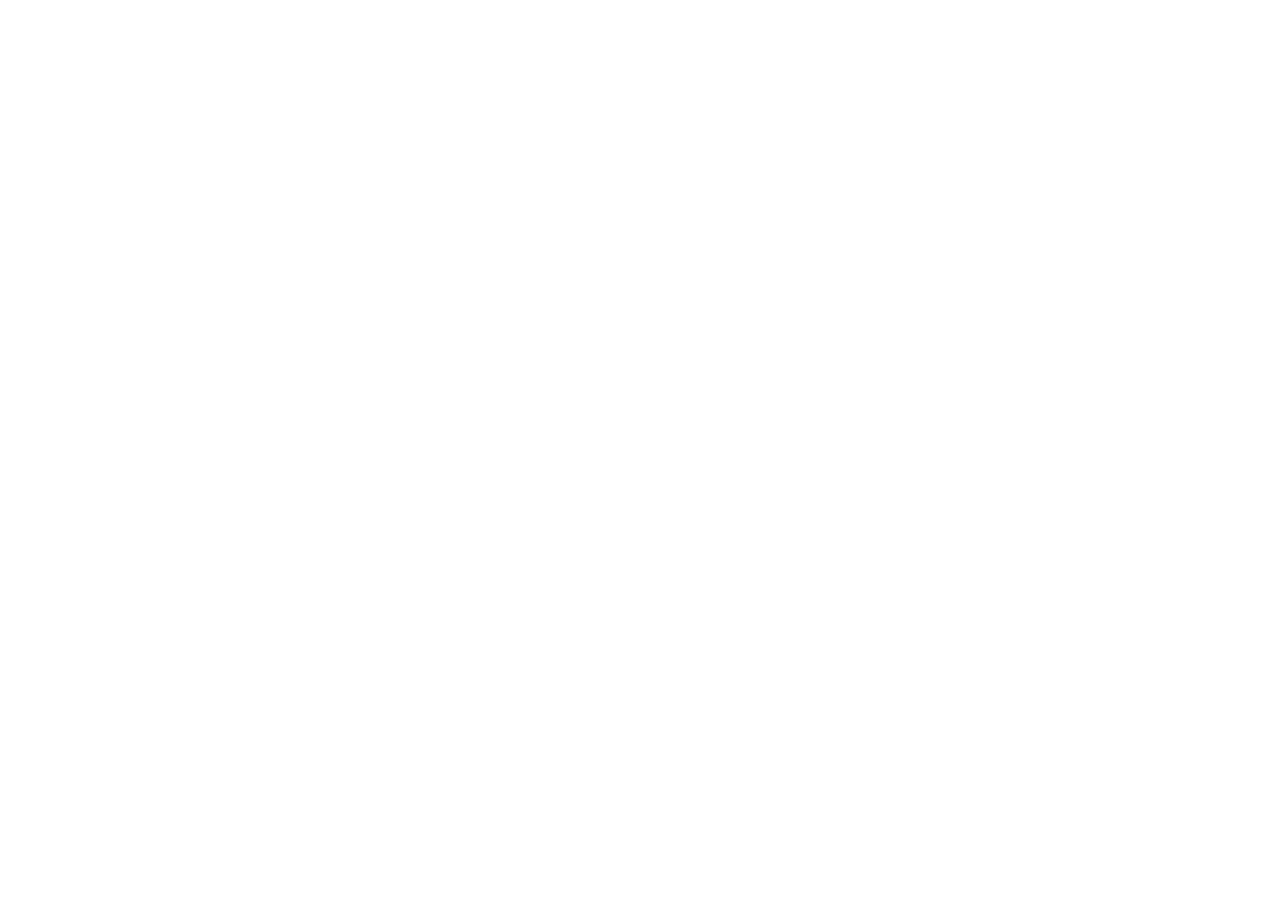
==== contactUs.html @ 53b75e2d "add new pages" ====
<!DOCTYPE html>
<html lang="en">
<head>
    <meta charset="UTF-8">
    <meta name="viewport" content="width=device-width, initial-scale=1.0">
    <title>Document</title>
</head>
<body>
    
</body>
</html>
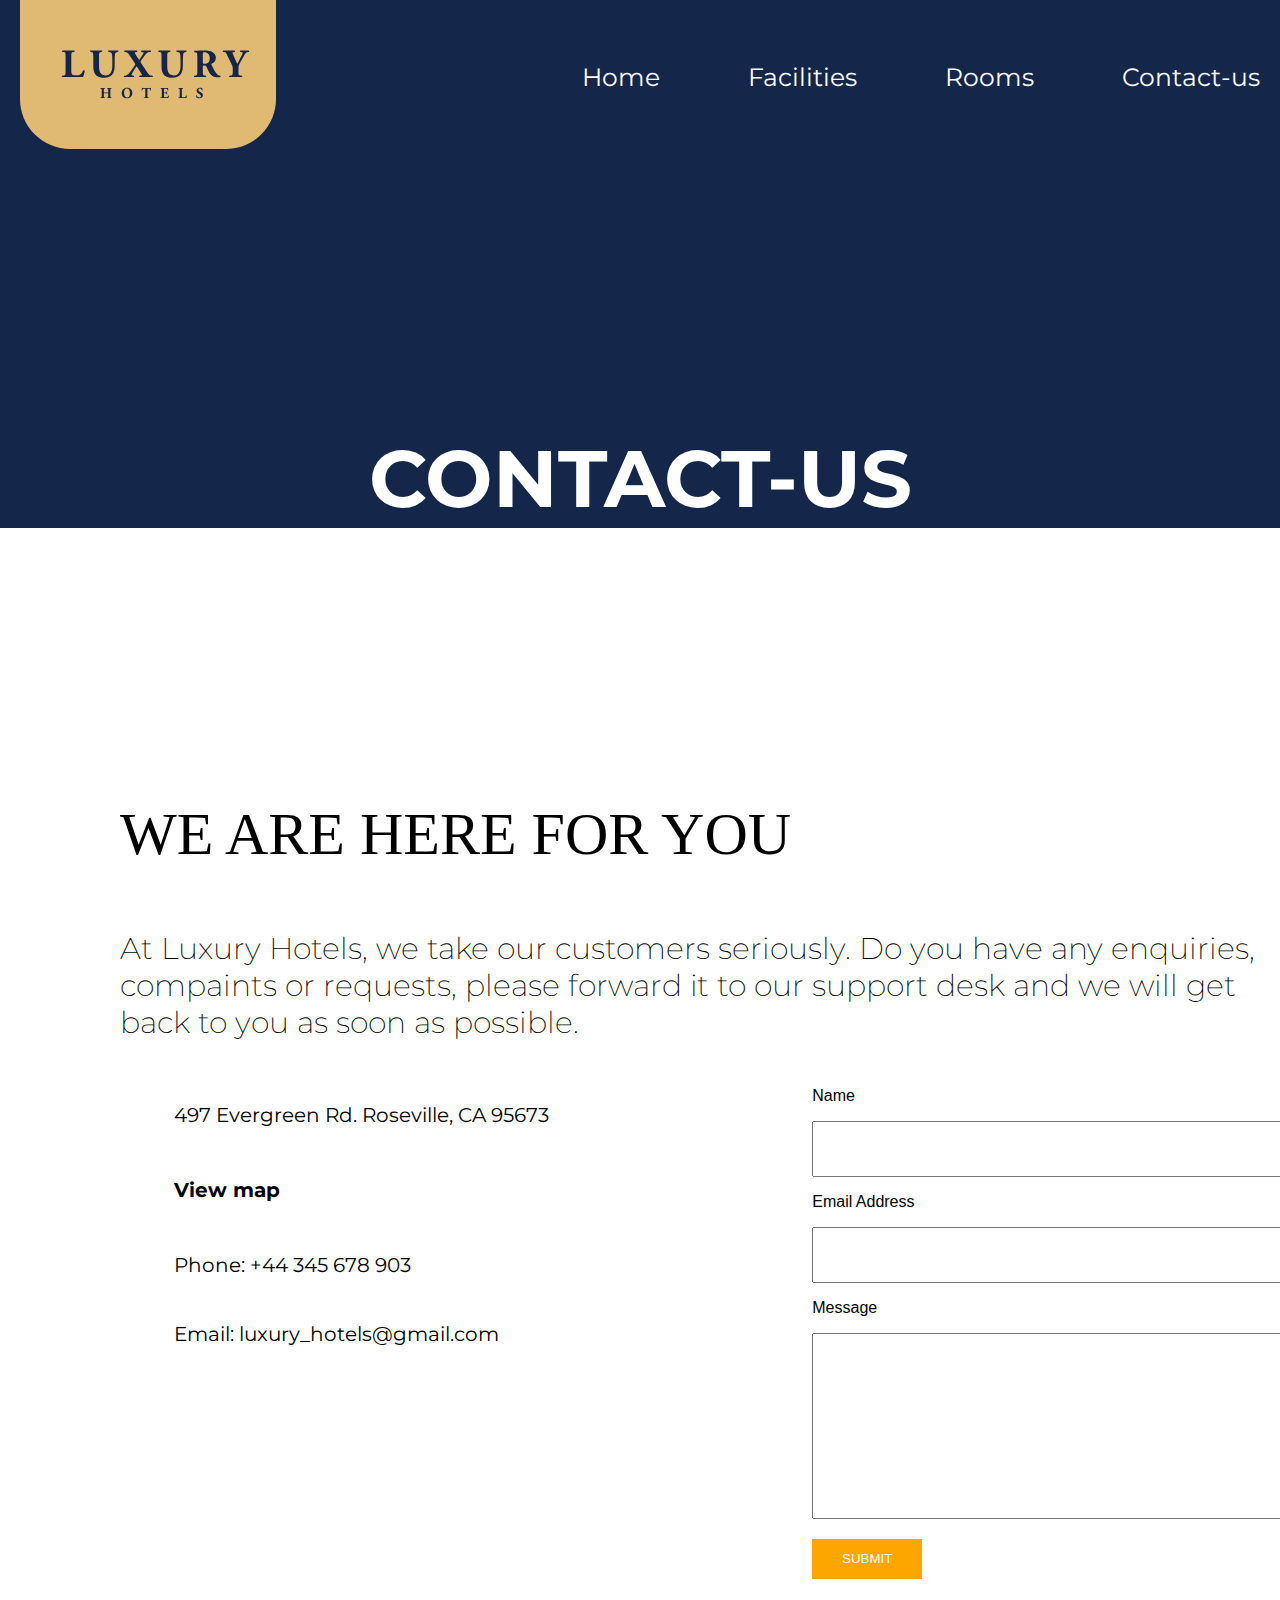
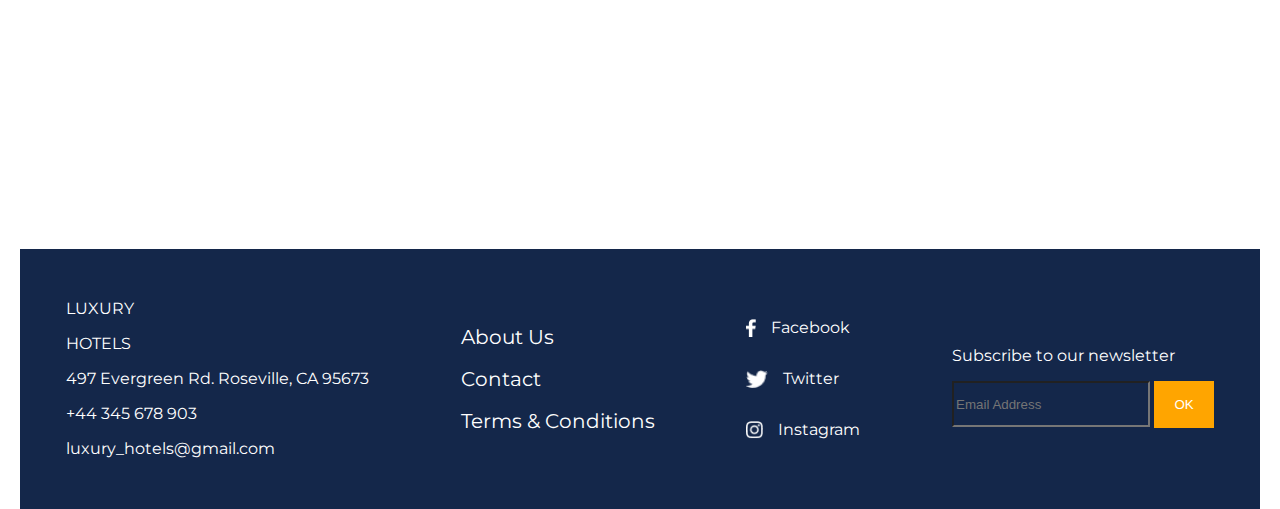
==== commit 5b2d1ceb: "contactUs" ====
--- a/contactUs.html
+++ b/contactUs.html
@@ -3,9 +3,170 @@
 <head>
     <meta charset="UTF-8">
     <meta name="viewport" content="width=device-width, initial-scale=1.0">
+    <link rel="stylesheet" href="./css/index.css">
     <title>Document</title>
 </head>
 <body>
+    <header class="header">
+        <div class="container">
+            <div class="header__content">
+                <a class="header__logo" href="#">
+                    <img src="./assets/icons/header-logo.svg" alt="">
+                </a>
+                <nav>
+                    <a href="#">Home</a>
+                    <a href="#">Facilities</a>
+                    <a href="#">Rooms</a>
+                    <a href="#">Contact-us</a>
+                </nav>
+                <img class="header__menu" src="./assets/icons/header-menu.svg" alt="">
+            </div>
+        </div>
+    </header>
+
+    <section class="banner">
+        <div class="us">
+            <p>CONTACT-US   </p>
+        </div>
+    </section>
+
+    <section class="you">
+        <div class="container">
+
+            <div class="we">
+
+                <div class="about">
+                    <h3>WE ARE HERE FOR YOU</h3>
+                    <p>At Luxury Hotels, we take our customers seriously. Do you have any enquiries, compaints or requests, 
+                        please forward it to our support desk and we will get back to you as soon as possible.</p>
+                </div>
+
+            </div>
+            
+
+            <div class="local">
+                <div class="adress">
+
+                    <p>497 Evergreen Rd. Roseville, 
+                        CA 95673</p>
+
+                    <h4>View map </h4>
+
+                    <p>Phone: +44 345 678 903</p>
+                    <p>Email: luxury_hotels@gmail.com</p>
+
+                </div>
+
+                <div class="info">
+
+                    <p>Name</p>
+                    <input type="text">
+
+                    <p>Email Address</p>
+                    <input type="text">
+
+                     <div class="mess">
+                        <p>Message</p>
+                        <input type="text">
+                     </div>
+                    
+
+                    <button>SUBMIT</button>
+
+                </div>
+
+                <!-- <button>SUBMIT</button> -->
+
+
+
+            </div>
+
+            
+
+        </div>
+        
+    </section>
+
+    <section class="contact-footer">
+        <div class="container">
+
+
+            <div class="footerSection">
+
+                <div class="nav">
+                    <div class="gen">
     
+                        <div class="hotels">
+    
+                            <p>LUXURY</p>
+                            <span>HOTELS</span>
+    
+                        </div>
+                        
+                          <div class="address">
+    
+                            <p> 497 Evergreen Rd. Roseville, CA 95673 </p> 
+                            <p> +44 345 678 903 </p>
+                            <p> luxury_hotels@gmail.com </p>
+    
+                          </div>
+                       
+    
+    
+                    </div>
+                    <div class="history">
+                        <div class="block">
+
+                        <a href="#">About Us</a>
+                        <a href="#">Contact</a>
+                        <a href="#">Terms & Conditions</a>
+
+
+                        </div>
+                        
+                    </div>
+                    <div class="social">
+
+                        <div class="pages">
+                            <a href="#"><img src="./assets/images/Path 38.png" alt=""><p>Facebook</p></a>
+                            
+                        </div>
+                       
+                        <div class="pages">
+                            <a href=""><img src="./assets/images/Path 39.png" alt="">
+                            <p>Twitter</p></a>
+                            
+                        </div>
+                        
+
+                        <div class="pages">
+                            <a href=""><img src="./assets/images/Path 40.png" alt="">
+                            <p>Instagram</p></a>
+                            
+                        </div>
+    
+                        
+    
+                    </div>
+                    <div class="email">
+                        <p>Subscribe to our newsletter</p>
+                        <input type="text" name="Email Address" placeholder="Email Address"  id=""> 
+                        
+                        <button>OK</button>
+                    </div>
+                </div>
+
+            </div>
+
+            
+        </div>
+    </section>
+
+
+
+
+    </section>
+
+
 </body>
 </html>--- a/css/index.css
+++ b/css/index.css
@@ -0,0 +1,377 @@
+@import 'https://fonts.googleapis.com/css2?family=Montserrat:ital,wght@0,100..900;1,100..900&display=swap';
+@import url("https://fonts.googleapis.com/css2?family=Montserrat:ital,wght@0,100..900;1,100..900&display=swap");
+body {
+  margin: 0;
+}
+
+a {
+  text-decoration: none;
+}
+
+button {
+  cursor: pointer;
+}
+
+.container {
+  max-width: 1580px;
+  padding: 0 20px;
+  margin: 0 auto;
+  box-sizing: border-box;
+}
+
+.header {
+  position: absolute;
+  width: 100%;
+}
+.header__content {
+  display: flex;
+  justify-content: space-between;
+  align-items: center;
+}
+.header__logo img {
+  max-width: 100%;
+}
+@media screen and (max-width: 768px) {
+  .header__logo {
+    width: 150px;
+  }
+}
+.header nav {
+  display: flex;
+  gap: 88px;
+}
+@media screen and (max-width: 425px) {
+  .header nav {
+    display: none;
+  }
+}
+.header nav a {
+  font-family: "Montserrat";
+  font-size: 25px;
+  font-weight: 400;
+  color: #fff;
+}
+.header nav a:hover {
+  font-weight: 700;
+  text-decoration: underline;
+}
+@media screen and (max-width: 768px) {
+  .header nav a {
+    font-size: 16px;
+  }
+}
+.header__menu {
+  width: 50px;
+  cursor: pointer;
+  display: none;
+}
+@media screen and (max-width: 425px) {
+  .header__menu {
+    display: inline;
+  }
+}
+
+.hero {
+  background: url(../../assets/images/hero-img.png) center;
+  background-size: 100%;
+}
+@media screen and (max-width: 1024px) {
+  .hero {
+    background-size: cover;
+  }
+}
+.hero__content {
+  padding-top: 12%;
+  box-sizing: border-box;
+  height: 100vh;
+  display: flex;
+  flex-direction: column;
+  justify-content: space-between;
+}
+@media screen and (max-width: 1024px) {
+  .hero__content {
+    padding-top: 20%;
+  }
+}
+@media screen and (max-width: 425px) {
+  .hero__content {
+    padding-top: 40%;
+  }
+}
+.hero__titles h3, .hero__titles h1, .hero__titles h2 {
+  margin: 0;
+}
+.hero__titles h3 {
+  font-family: "Montserrat";
+  font-size: 50px;
+  font-weight: 400;
+  color: #fff;
+}
+.hero__titles h1 {
+  font-family: "Times New Roman";
+  font-size: 154px;
+  font-weight: 700;
+  color: #fff;
+  line-height: 70%;
+}
+.hero__titles h2 {
+  font-family: "Times New Roman";
+  font-size: 60px;
+  font-weight: 700;
+  color: #fff;
+  letter-spacing: 15px;
+}
+@media screen and (max-width: 1024px) {
+  .hero__titles h3 {
+    font-size: 40px;
+  }
+  .hero__titles h1 {
+    font-size: 130px;
+  }
+  .hero__titles h2 {
+    font-size: 40px;
+  }
+}
+@media screen and (max-width: 425px) {
+  .hero__titles h3 {
+    font-size: 20px;
+  }
+  .hero__titles h1 {
+    font-size: 80px;
+  }
+  .hero__titles h2 {
+    font-size: 30px;
+  }
+}
+@media screen and (max-width: 320px) {
+  .hero__titles h1 {
+    font-size: 60px;
+  }
+}
+.hero__description {
+  font-family: "Montserrat";
+  font-size: 25px;
+  font-weight: 400;
+  color: #fff;
+}
+@media screen and (max-width: 1024px) {
+  .hero__description {
+    font-size: 16px;
+  }
+}
+@media screen and (max-width: 320px) {
+  .hero__description {
+    font-size: 14px;
+  }
+}
+.hero button {
+  background: #E0B973;
+  padding: 24px 32px;
+  border: none;
+  border-radius: 10px;
+  display: flex;
+  gap: 18px;
+  margin: 0 auto;
+  font-family: "Montserrat";
+  font-size: 25px;
+  font-weight: 700;
+  color: #fff;
+}
+.hero__scroll {
+  display: flex;
+  flex-direction: column;
+  align-items: center;
+  font-family: "Montserrat";
+  font-size: 25px;
+  font-weight: 700;
+  color: #fff;
+}
+.hero__scroll img {
+  max-width: 60px;
+}
+
+.container {
+  margin: 0 auto;
+}
+
+.us p {
+  display: flex;
+  justify-content: center;
+  align-items: center;
+  text-align: center;
+  font-family: "Montserrat";
+  color: white;
+  font-weight: 700;
+  font-size: 80px;
+  line-height: 97.52px;
+}
+
+.banner {
+  padding-top: 350px;
+  background-color: #14274A;
+}
+
+.container {
+  margin: 0 auto;
+}
+
+.about h3 {
+  font-family: "Times New Roman";
+  font-weight: 500;
+  font-size: 60px;
+  line-height: 72px;
+}
+
+.about p {
+  font-family: "Montserrat";
+  font-weight: 200;
+  font-size: 30px;
+  line-height: 37px;
+}
+
+.about {
+  display: inline;
+  justify-content: center;
+  margin-top: 130px;
+  width: 1200px;
+  margin-left: 100px;
+}
+
+.local {
+  margin-left: 112px;
+  display: flex;
+  justify-content: space-around;
+  width: 1200px;
+}
+
+.we {
+  display: flex;
+  justify-content: center;
+}
+
+.adress p {
+  font-family: Montserrat;
+  font-size: 20px;
+  font-weight: 400;
+  line-height: 48.76px;
+  text-align: left;
+}
+
+.adress h4 {
+  font-family: Montserrat;
+  font-size: 20px;
+  font-weight: 700;
+  line-height: 48.76px;
+  text-align: left;
+}
+
+.info input {
+  width: 470px;
+  height: 50px;
+}
+
+.info {
+  margin-left: 180px;
+}
+
+.info p {
+  font-family: "Arial";
+}
+
+.mess p {
+  font-family: "Arial";
+}
+
+.mess input {
+  height: 180px;
+}
+
+.info button {
+  margin-top: 20px;
+  height: 40px;
+  width: 110px;
+  margin-right: 20px;
+  background-color: orange;
+  color: white;
+  border: none;
+  font-family: "Arial";
+}
+
+.container {
+  margin: 0 auto;
+}
+
+.nav {
+  display: flex;
+  justify-content: space-around;
+  align-items: center;
+  margin-top: 270px;
+  height: 100%;
+}
+
+.nav p, span {
+  color: white;
+  font-family: "Montserrat";
+}
+
+.footerSection {
+  background-color: #14274A;
+  height: 260px;
+}
+
+.pages a {
+  display: flex;
+  align-items: center;
+}
+
+a:hover {
+  font-weight: 700;
+  text-decoration: underline;
+}
+
+.pages img {
+  margin-right: 15px;
+  width: 18 px;
+  height: 18px;
+}
+
+.email input {
+  color: orange;
+  background-color: #14274A;
+  height: 40px;
+  width: 190px;
+  color: white;
+}
+
+button {
+  background-color: orange;
+  color: white;
+  height: 47px;
+  width: 60px;
+  border: none;
+}
+
+.block {
+  display: grid;
+  gap: 18px;
+}
+@media screen and (max-width: 425px) {
+  .block {
+    display: none;
+  }
+}
+.block a {
+  font-family: "Montserrat";
+  font-size: 20px;
+  font-weight: 400;
+  color: #fff;
+}
+.block a:hover {
+  font-weight: 700;
+  text-decoration: underline;
+}
+@media screen and (max-width: 768px) {
+  .block a {
+    font-size: 16px;
+  }
+}/*# sourceMappingURL=index.css.map */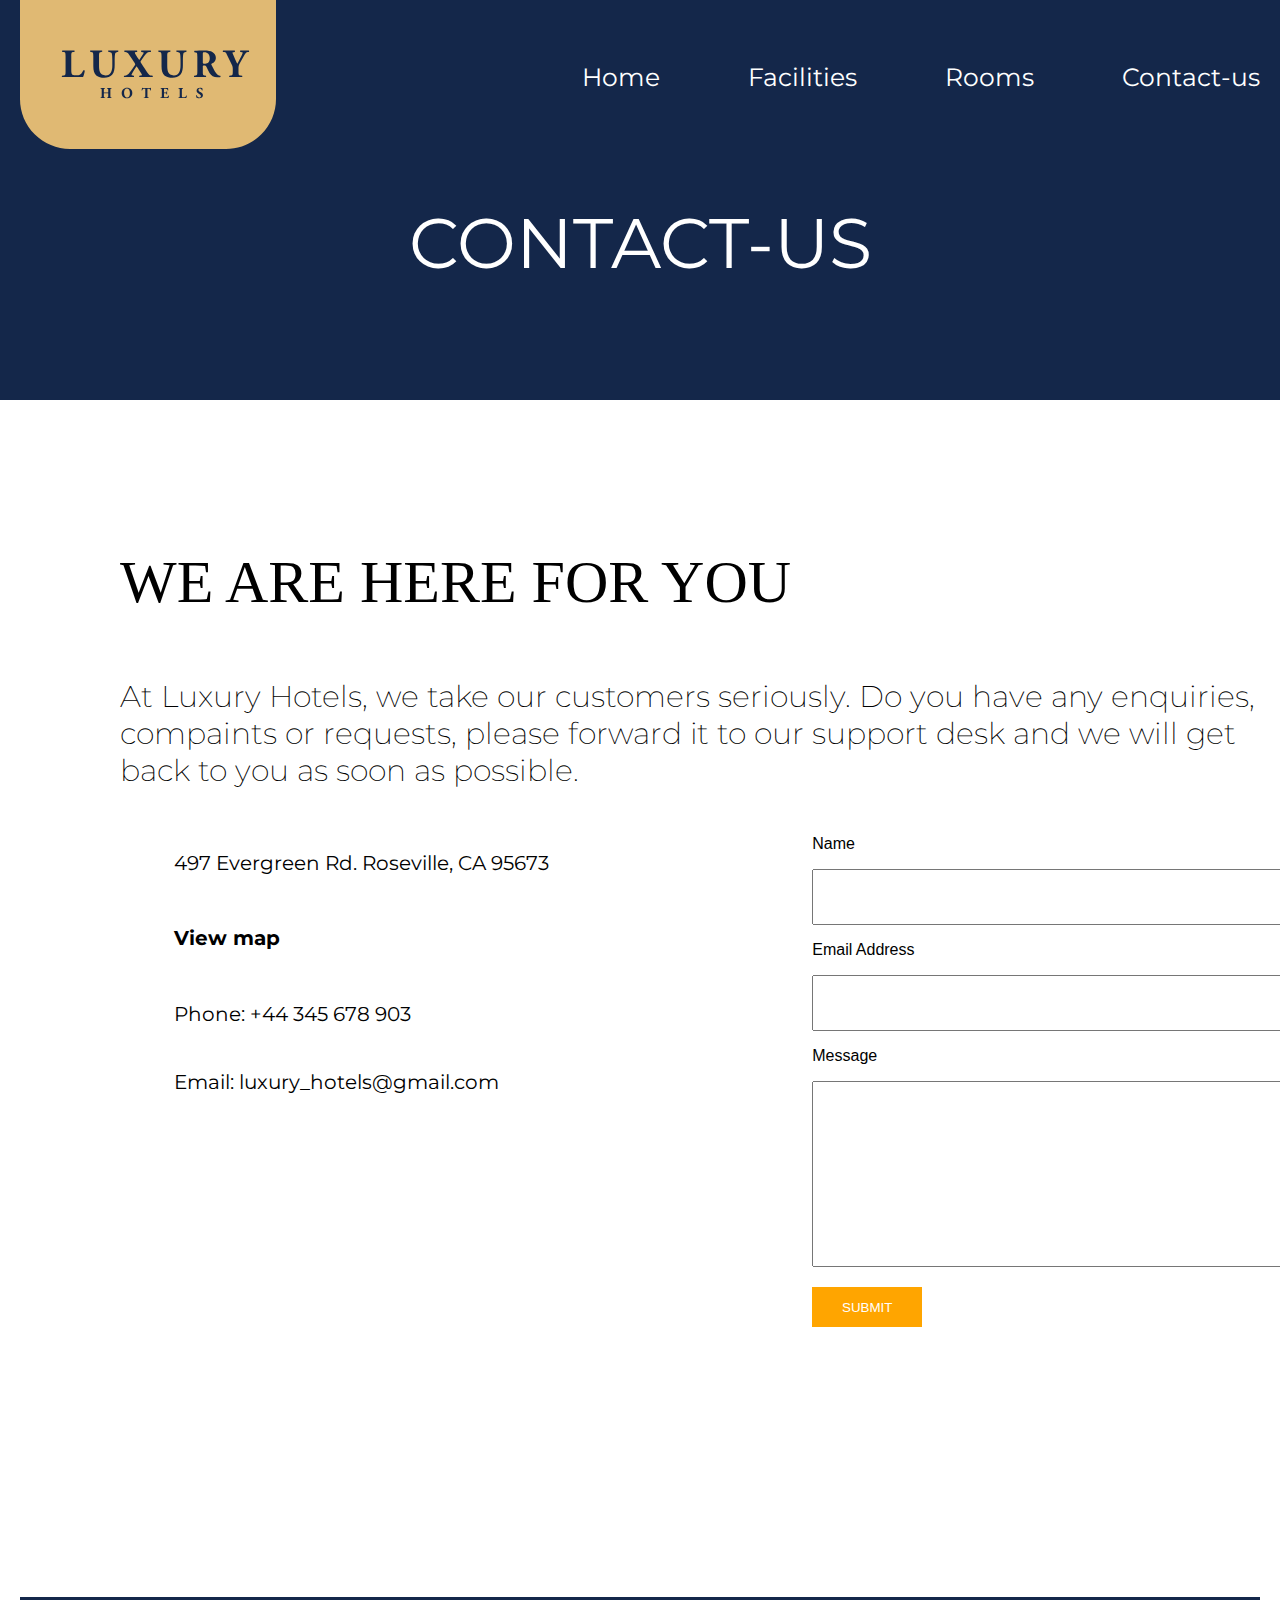
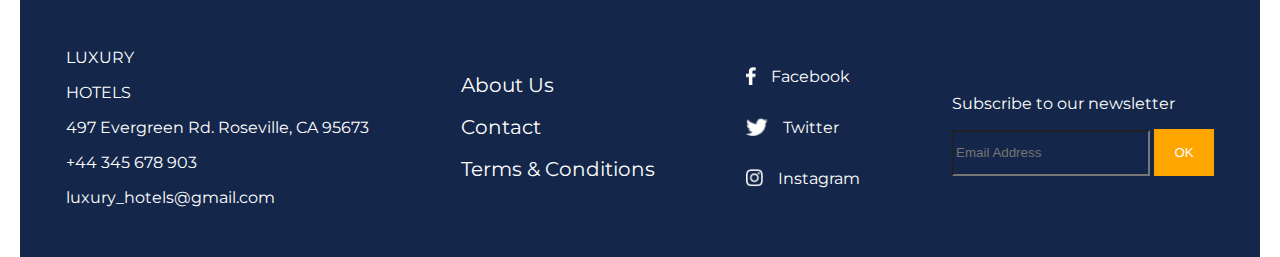
==== commit ea724d9f: "contact us" ====
--- a/contactUs.html
+++ b/contactUs.html
@@ -26,8 +26,16 @@
 
     <section class="banner">
         <div class="us">
+            <!-- <p>CONTACT-US   </p> -->
+        </div>
+    </section>
+
+    <section class="ban">
+
+        <div class="word">
             <p>CONTACT-US   </p>
         </div>
+
     </section>
 
     <section class="you">
--- a/css/index.css
+++ b/css/index.css
@@ -207,7 +207,7 @@
 }
 
 .banner {
-  padding-top: 350px;
+  height: 400px;
   background-color: #14274A;
 }
 
@@ -374,4 +374,13 @@
   .block a {
     font-size: 16px;
   }
+}
+
+.word p {
+  display: flex;
+  justify-content: center;
+  color: white;
+  margin-top: -200px;
+  font-size: 70px;
+  font-family: "Montserrat";
 }/*# sourceMappingURL=index.css.map */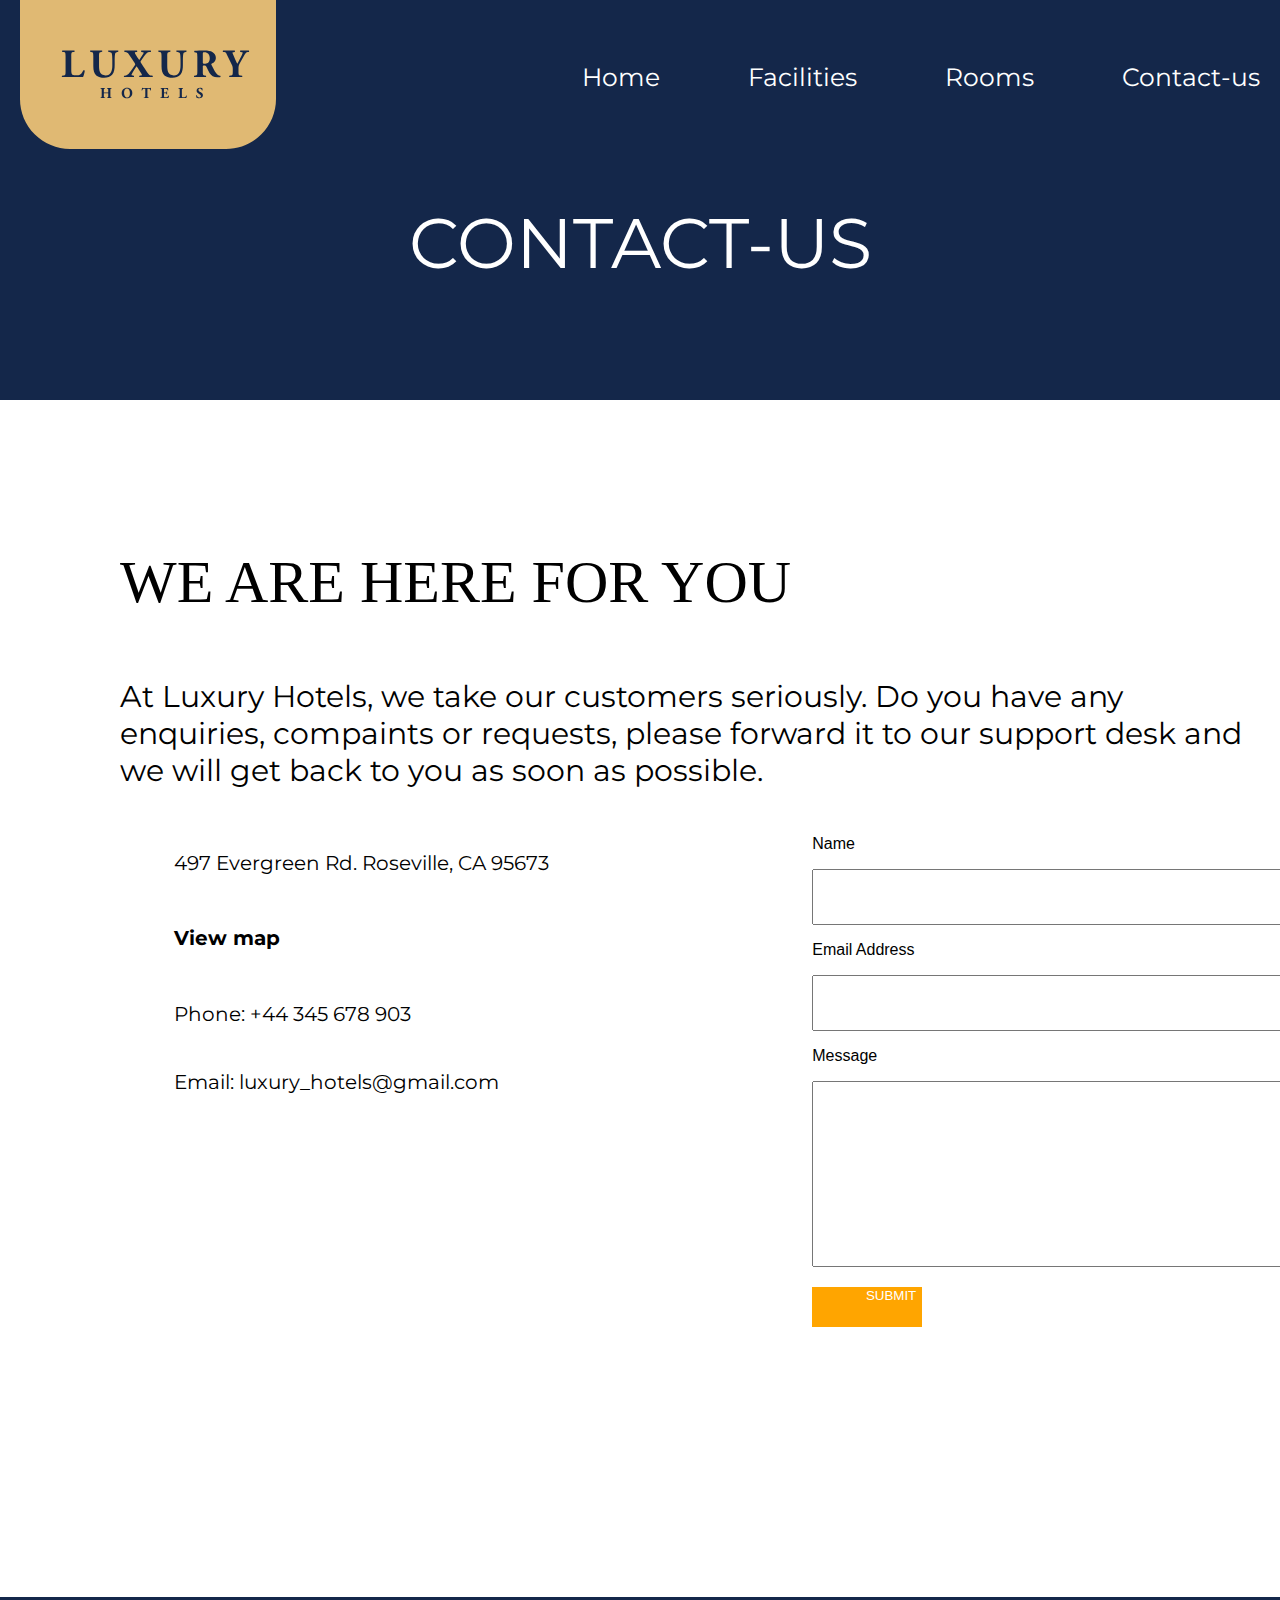
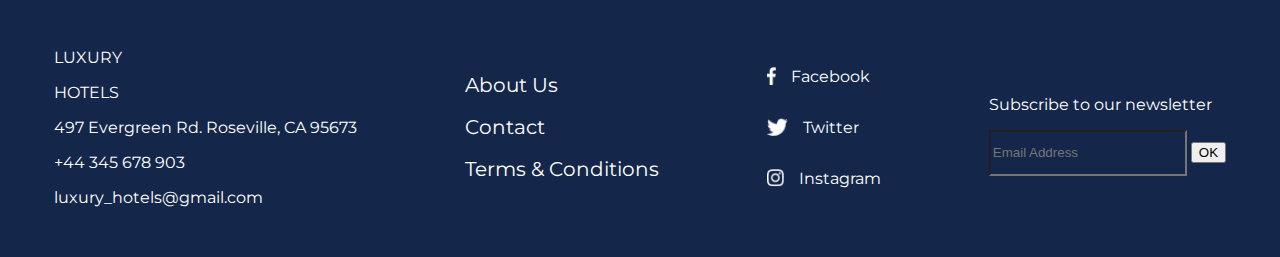
==== commit 82e9bafe: "contact" ====
--- a/contactUs.html
+++ b/contactUs.html
@@ -79,7 +79,9 @@
                      </div>
                     
 
-                    <button>SUBMIT</button>
+                    <div>
+                        <button>SUBMIT</button>
+                    </div>
 
                 </div>
 
@@ -96,7 +98,7 @@
     </section>
 
     <section class="contact-footer">
-        <div class="container">
+        
 
 
             <div class="footerSection">
@@ -167,7 +169,7 @@
             </div>
 
             
-        </div>
+      
     </section>
 
 
--- a/css/index.css
+++ b/css/index.css
@@ -224,7 +224,7 @@
 
 .about p {
   font-family: "Montserrat";
-  font-weight: 200;
+  font-weight: 400;
   font-size: 30px;
   line-height: 37px;
 }
@@ -276,6 +276,9 @@
 
 .info p {
   font-family: "Arial";
+  display: flex;
+  flex-direction: column;
+  align-items: flex-start;
 }
 
 .mess p {
@@ -287,6 +290,9 @@
 }
 
 .info button {
+  display: flex;
+  flex-direction: column;
+  align-items: flex-end;
   margin-top: 20px;
   height: 40px;
   width: 110px;
@@ -343,14 +349,6 @@
   color: white;
 }
 
-button {
-  background-color: orange;
-  color: white;
-  height: 47px;
-  width: 60px;
-  border: none;
-}
-
 .block {
   display: grid;
   gap: 18px;
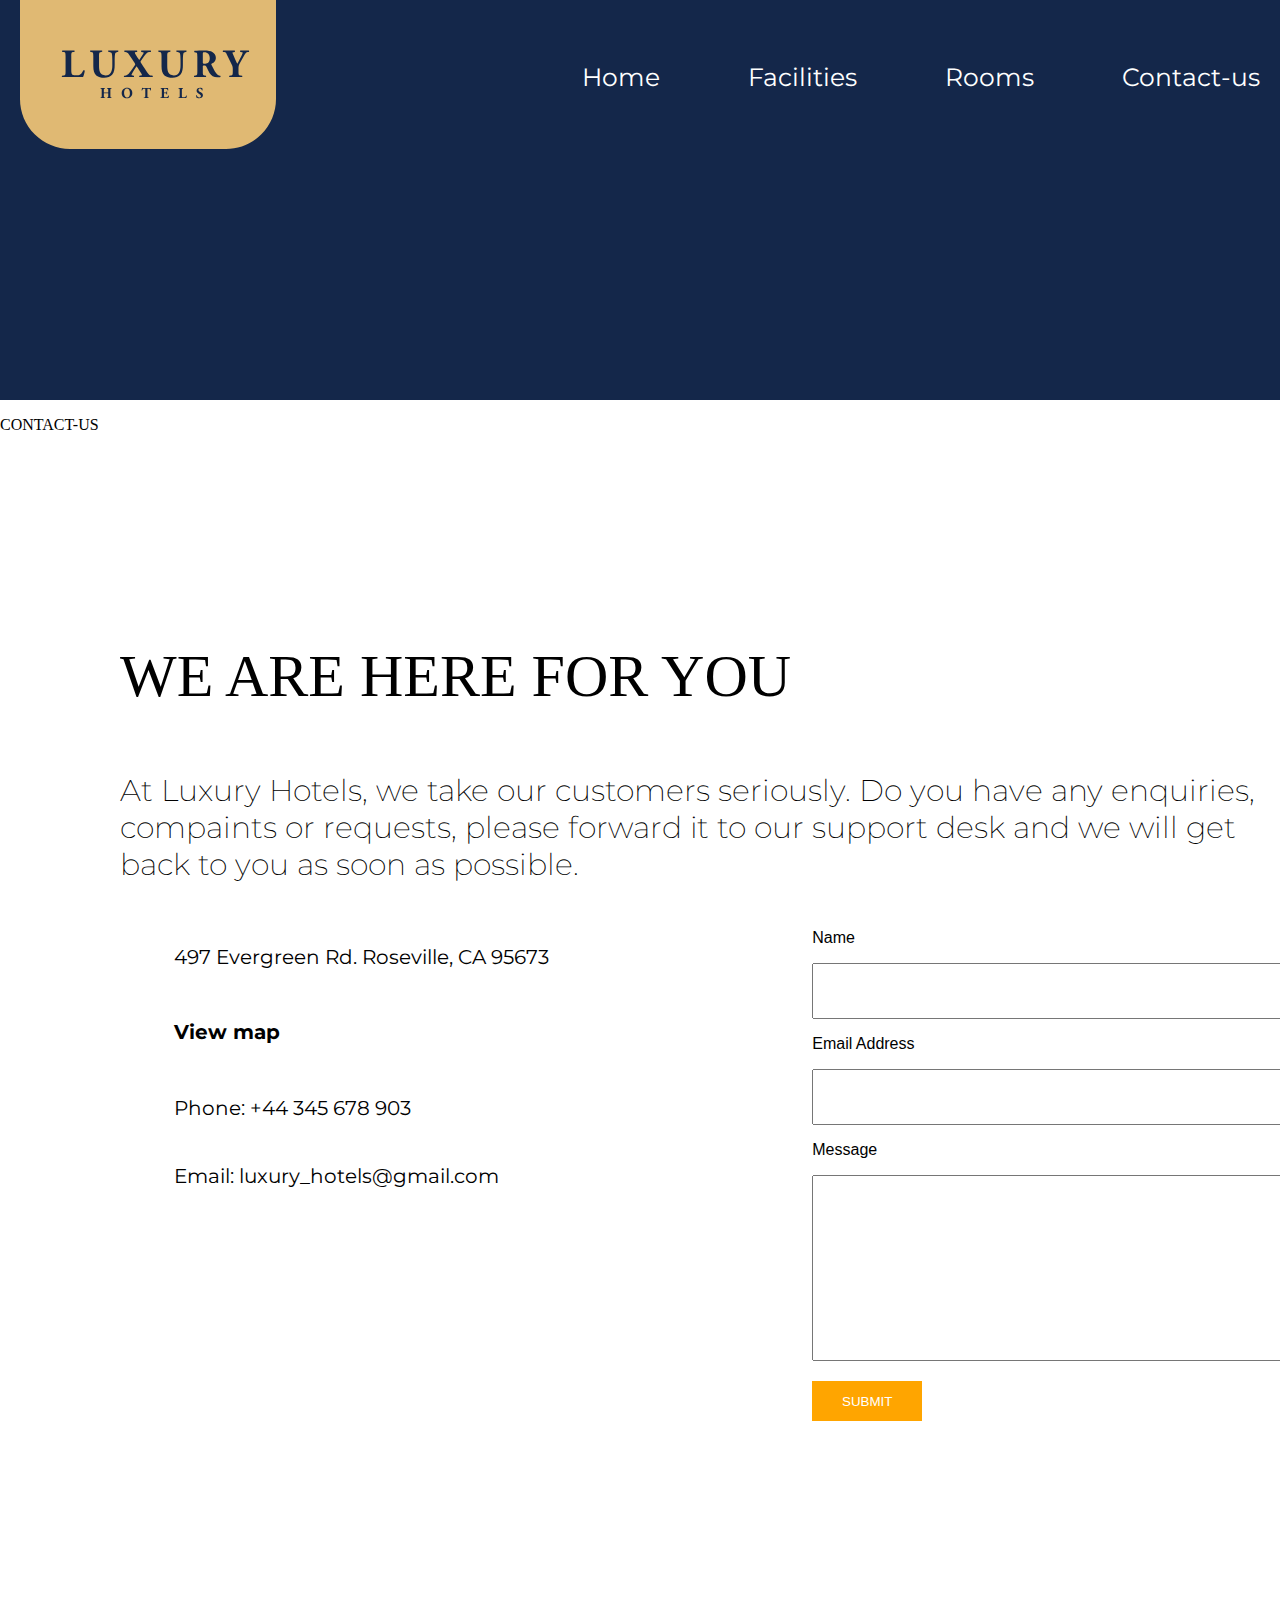
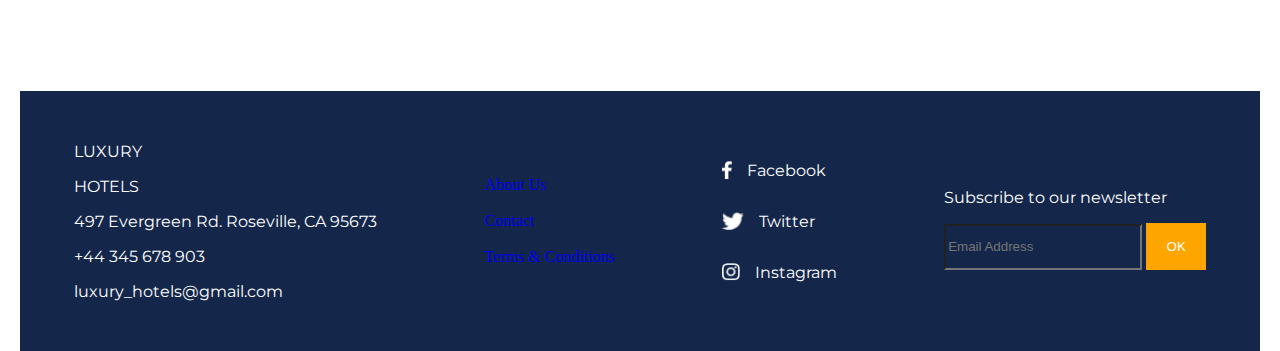
==== commit 9d06fafc: "Merge branch 'dev' of https://github.com/Seitek2002/luxury-hotel" ====
--- a/contactUs.html
+++ b/contactUs.html
@@ -79,9 +79,7 @@
                      </div>
                     
 
-                    <div>
-                        <button>SUBMIT</button>
-                    </div>
+                    <button>SUBMIT</button>
 
                 </div>
 
@@ -98,7 +96,7 @@
     </section>
 
     <section class="contact-footer">
-        
+        <div class="container">
 
 
             <div class="footerSection">
@@ -169,7 +167,7 @@
             </div>
 
             
-      
+        </div>
     </section>
 
 
--- a/css/index.css
+++ b/css/index.css
@@ -71,8 +71,55 @@
   }
 }
 
+.swipper {
+  margin: 0 auto;
+  max-width: 798px;
+}
+
+h1 {
+  display: flex;
+  justify-content: center;
+  font-family: "Times New Roman";
+  font-weight: 700;
+  color: #14274a;
+  font-size: 72px;
+  margin: 0;
+  margin-bottom: 26px;
+}
+
+.swiper-slide h3 {
+  font-family: "Montserrat";
+  font-weight: 400;
+  text-align: center;
+  color: #14274a;
+  font-size: 36px;
+  margin: 0;
+  margin-bottom: 19px;
+}
+
+.swiper-slide p {
+  font-family: "Montserrat";
+  font-weight: 400;
+  text-align: center;
+  color: #14274a;
+  font-size: 25px;
+  margin: 0;
+  margin-bottom: 23px;
+}
+
+.swiper-buttons {
+  display: flex;
+  justify-content: center;
+  gap: 21px;
+}
+
+.button-prev-swp,
+.button-next-swp {
+  cursor: pointer;
+}
+
 .hero {
-  background: url(../../assets/images/hero-img.png) center;
+  background: url(../assets/images/hero-img.png) center;
   background-size: 100%;
 }
 @media screen and (max-width: 1024px) {
@@ -190,6 +237,7 @@
   max-width: 60px;
 }
 
+<<<<<<< HEAD
 .container {
   margin: 0 auto;
 }
@@ -224,7 +272,7 @@
 
 .about p {
   font-family: "Montserrat";
-  font-weight: 400;
+  font-weight: 200;
   font-size: 30px;
   line-height: 37px;
 }
@@ -276,9 +324,6 @@
 
 .info p {
   font-family: "Arial";
-  display: flex;
-  flex-direction: column;
-  align-items: flex-start;
 }
 
 .mess p {
@@ -290,9 +335,6 @@
 }
 
 .info button {
-  display: flex;
-  flex-direction: column;
-  align-items: flex-end;
   margin-top: 20px;
   height: 40px;
   width: 110px;
@@ -349,6 +391,14 @@
   color: white;
 }
 
+button {
+  background-color: orange;
+  color: white;
+  height: 47px;
+  width: 60px;
+  border: none;
+}
+
 .block {
   display: grid;
   gap: 18px;
@@ -359,11 +409,54 @@
   }
 }
 .block a {
+=======
+.facilities-hero {
+  background: url(../assets/images/facilities-banner.png) center;
+  background-size: 100%;
+}
+.rooms__description {
+  font-family: "Montserrat";
+  font-size: 36px;
+  font-weight: 400;
+  color: #14274A;
+  text-align: center;
+}
+.rooms__item {
+  display: flex;
+  justify-content: space-between;
+  align-items: center;
+  margin-bottom: 70px;
+}
+.rooms__info {
+  width: 40%;
+  border-left: 2px solid #14274A;
+  padding-left: 48px;
+}
+.rooms__info h2 {
+  font-family: "Times New Roman";
+  font-size: 60px;
+  font-weight: 700;
+  color: #14274A;
+  margin-top: 0;
+}
+.rooms__info p {
+  font-family: "Montserrat";
+  font-size: 25px;
+  font-weight: 400;
+  color: #14274A;
+}
+.rooms__info button {
+  background: #E0B973;
+  border: none;
+  padding: 18px 65px;
+  border-radius: 10px;
+>>>>>>> 9a49114e37256375990fcf295893f8bdcbe8d027
   font-family: "Montserrat";
   font-size: 20px;
   font-weight: 400;
   color: #fff;
 }
+<<<<<<< HEAD
 .block a:hover {
   font-weight: 700;
   text-decoration: underline;
@@ -381,4 +474,11 @@
   margin-top: -200px;
   font-size: 70px;
   font-family: "Montserrat";
+=======
+.rooms__img {
+  width: 50%;
+}
+.rooms__img img {
+  max-width: 100%;
+>>>>>>> 9a49114e37256375990fcf295893f8bdcbe8d027
 }/*# sourceMappingURL=index.css.map */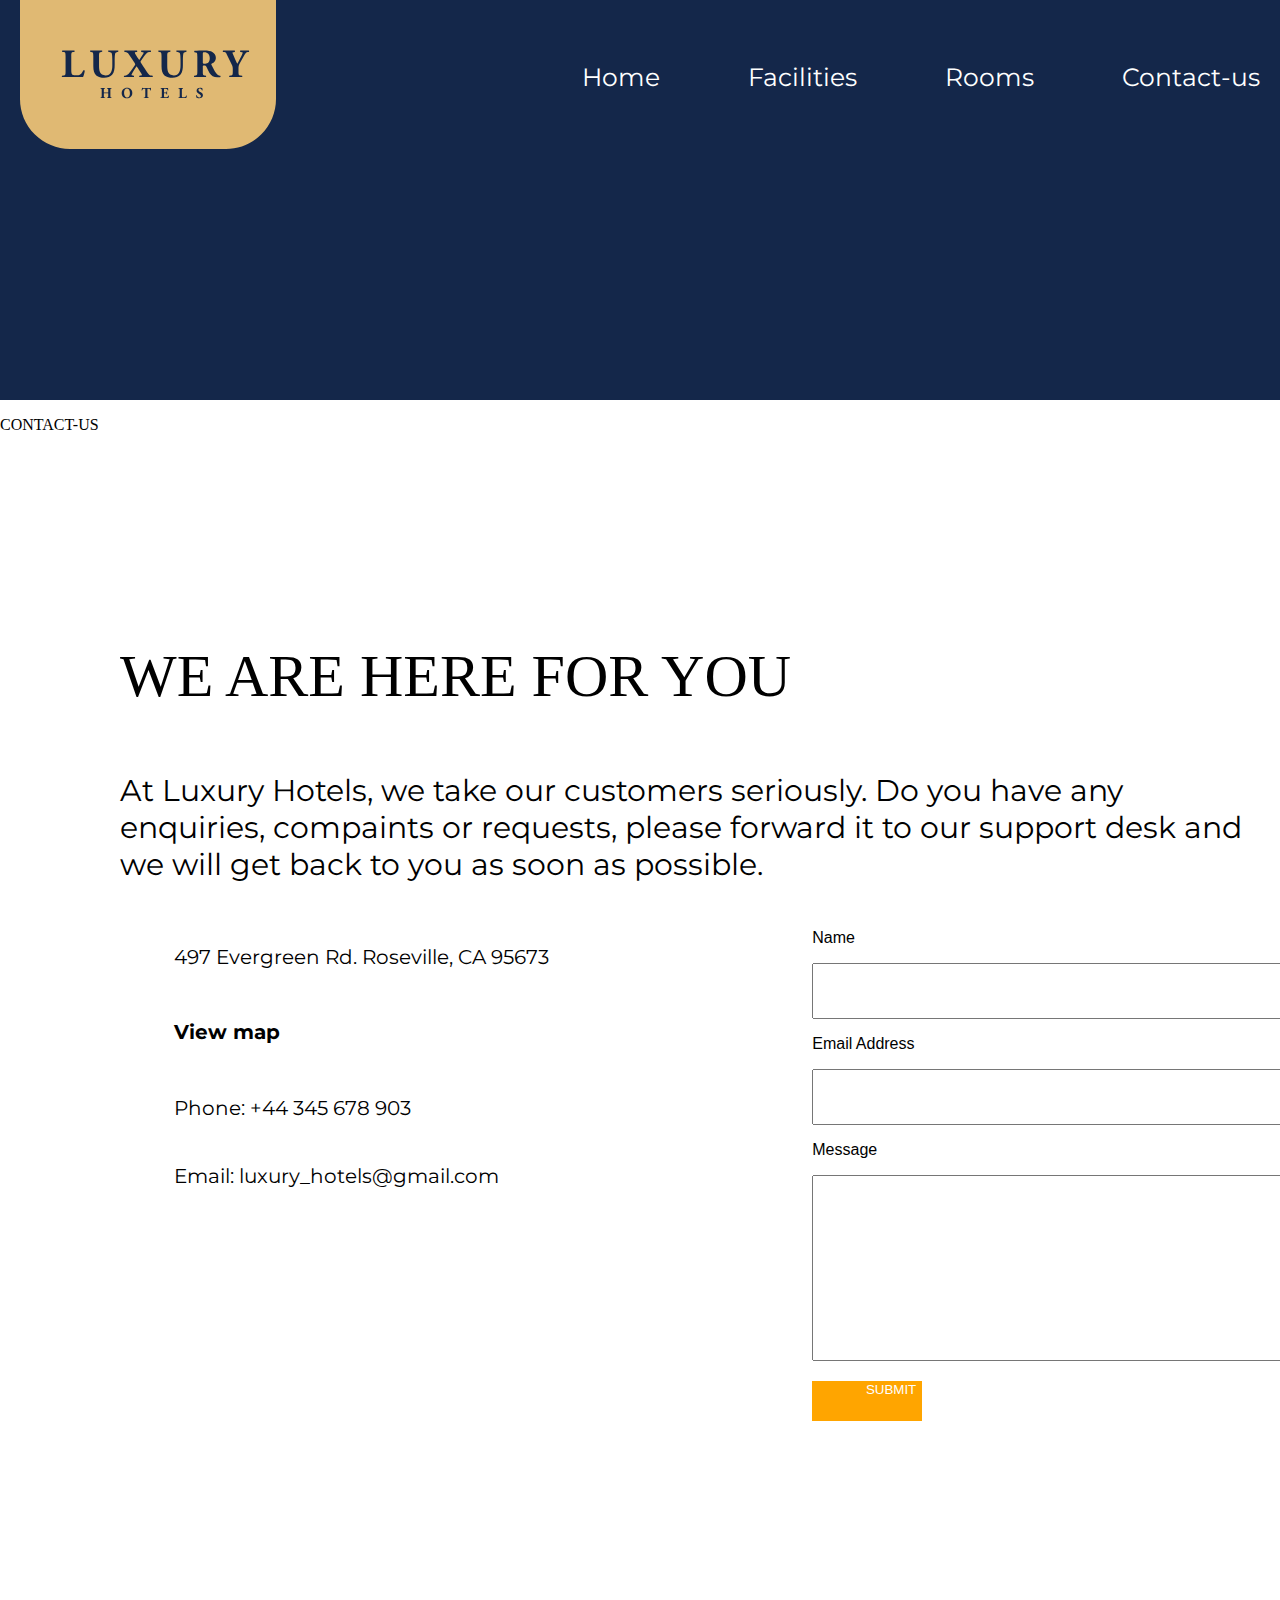
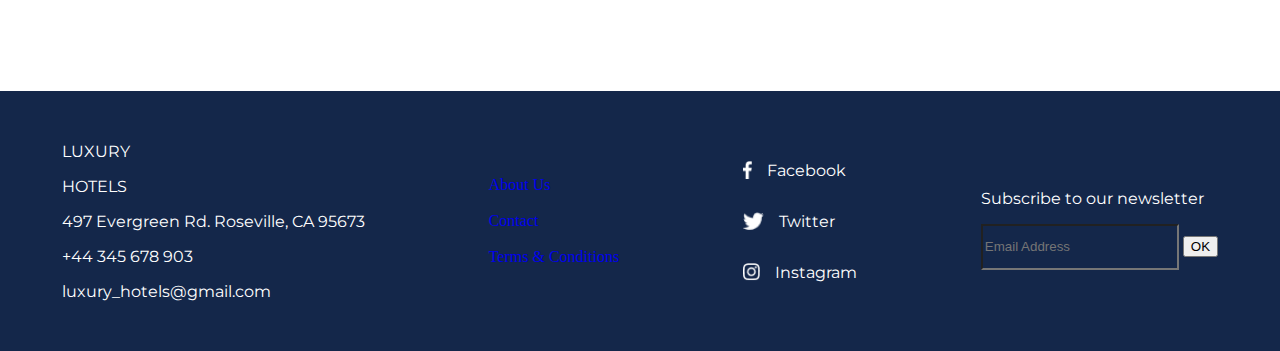
==== commit 23b1bcea: "Merge pull request #8 from Seitek2002/page-contact-us" ====
--- a/contactUs.html
+++ b/contactUs.html
@@ -79,7 +79,9 @@
                      </div>
                     
 
-                    <button>SUBMIT</button>
+                    <div>
+                        <button>SUBMIT</button>
+                    </div>
 
                 </div>
 
@@ -96,7 +98,7 @@
     </section>
 
     <section class="contact-footer">
-        <div class="container">
+        
 
 
             <div class="footerSection">
@@ -167,7 +169,7 @@
             </div>
 
             
-        </div>
+      
     </section>
 
 
--- a/css/index.css
+++ b/css/index.css
@@ -71,53 +71,6 @@
   }
 }
 
-.swipper {
-  margin: 0 auto;
-  max-width: 798px;
-}
-
-h1 {
-  display: flex;
-  justify-content: center;
-  font-family: "Times New Roman";
-  font-weight: 700;
-  color: #14274a;
-  font-size: 72px;
-  margin: 0;
-  margin-bottom: 26px;
-}
-
-.swiper-slide h3 {
-  font-family: "Montserrat";
-  font-weight: 400;
-  text-align: center;
-  color: #14274a;
-  font-size: 36px;
-  margin: 0;
-  margin-bottom: 19px;
-}
-
-.swiper-slide p {
-  font-family: "Montserrat";
-  font-weight: 400;
-  text-align: center;
-  color: #14274a;
-  font-size: 25px;
-  margin: 0;
-  margin-bottom: 23px;
-}
-
-.swiper-buttons {
-  display: flex;
-  justify-content: center;
-  gap: 21px;
-}
-
-.button-prev-swp,
-.button-next-swp {
-  cursor: pointer;
-}
-
 .hero {
   background: url(../assets/images/hero-img.png) center;
   background-size: 100%;
@@ -272,7 +225,7 @@
 
 .about p {
   font-family: "Montserrat";
-  font-weight: 200;
+  font-weight: 400;
   font-size: 30px;
   line-height: 37px;
 }
@@ -324,6 +277,9 @@
 
 .info p {
   font-family: "Arial";
+  display: flex;
+  flex-direction: column;
+  align-items: flex-start;
 }
 
 .mess p {
@@ -335,6 +291,9 @@
 }
 
 .info button {
+  display: flex;
+  flex-direction: column;
+  align-items: flex-end;
   margin-top: 20px;
   height: 40px;
   width: 110px;
@@ -391,14 +350,6 @@
   color: white;
 }
 
-button {
-  background-color: orange;
-  color: white;
-  height: 47px;
-  width: 60px;
-  border: none;
-}
-
 .block {
   display: grid;
   gap: 18px;
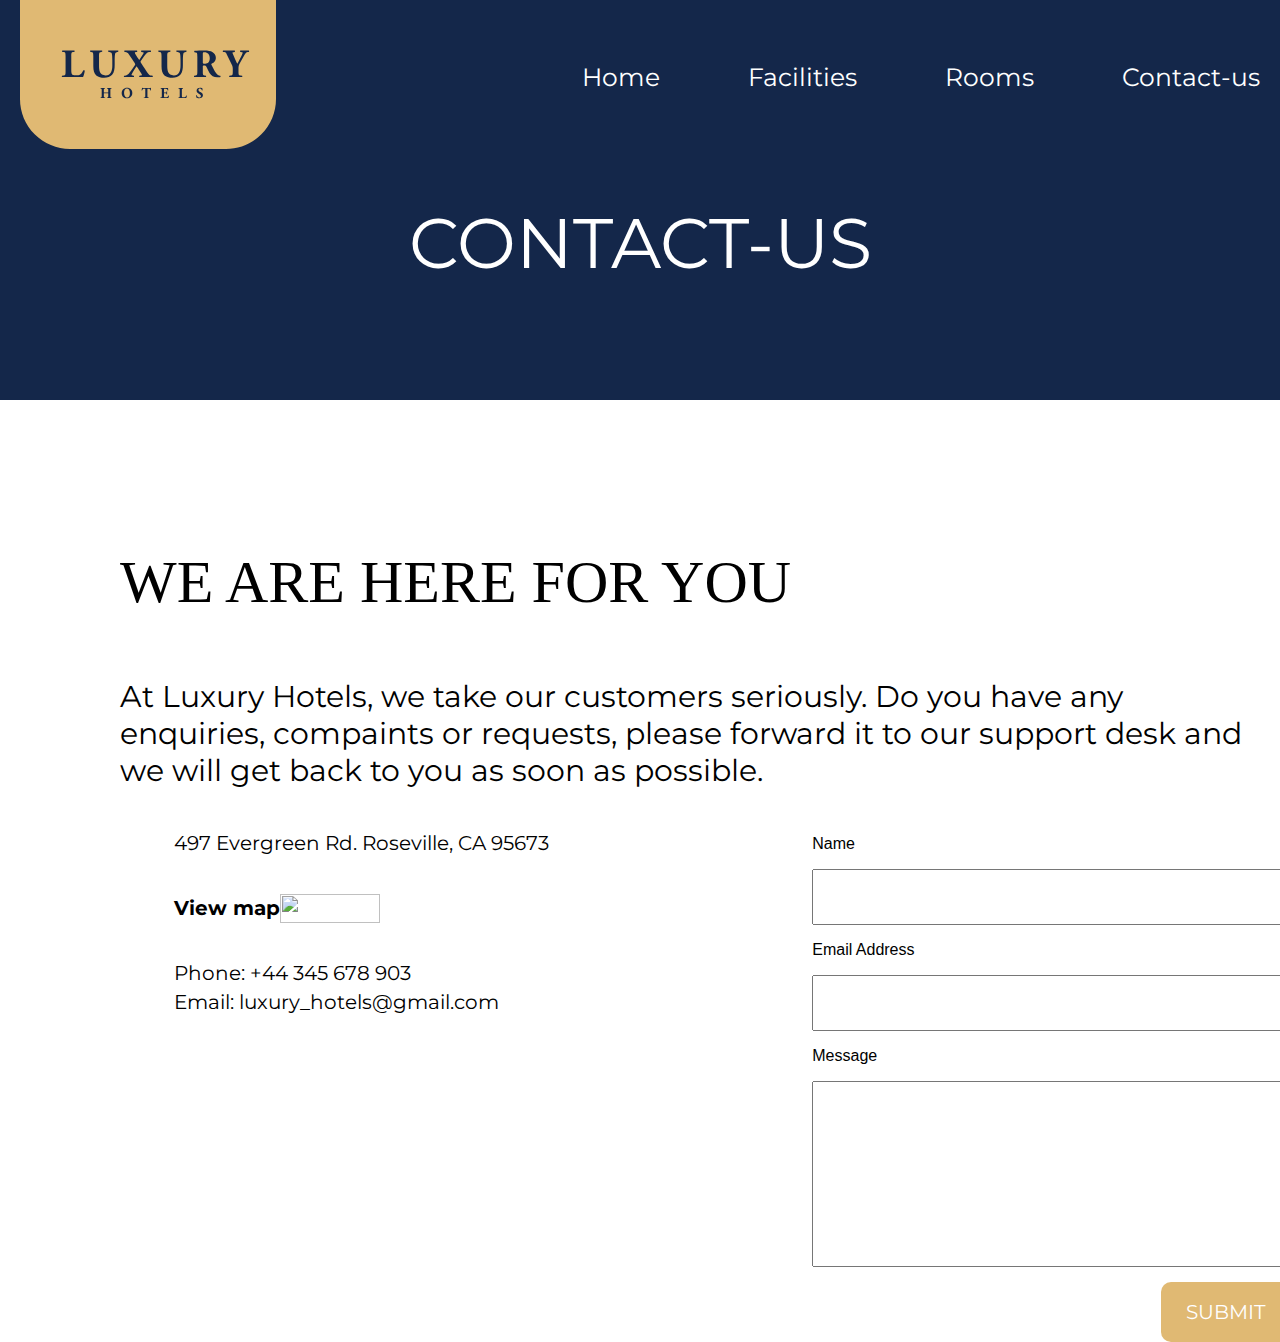
==== commit 7ec2a28d: "fix contact" ====
--- a/contactUs.html
+++ b/contactUs.html
@@ -1,182 +1,100 @@
 <!DOCTYPE html>
 <html lang="en">
-<head>
-    <meta charset="UTF-8">
-    <meta name="viewport" content="width=device-width, initial-scale=1.0">
-    <link rel="stylesheet" href="./css/index.css">
+  <head>
+    <meta charset="UTF-8" />
+    <meta name="viewport" content="width=device-width, initial-scale=1.0" />
+    <link rel="stylesheet" href="./css/index.css" />
     <title>Document</title>
-</head>
-<body>
+  </head>
+  <body>
     <header class="header">
-        <div class="container">
-            <div class="header__content">
-                <a class="header__logo" href="#">
-                    <img src="./assets/icons/header-logo.svg" alt="">
-                </a>
-                <nav>
-                    <a href="#">Home</a>
-                    <a href="#">Facilities</a>
-                    <a href="#">Rooms</a>
-                    <a href="#">Contact-us</a>
-                </nav>
-                <img class="header__menu" src="./assets/icons/header-menu.svg" alt="">
-            </div>
+      <div class="container">
+        <div class="header__content">
+          <a class="header__logo" href="#">
+            <img src="./assets/icons/header-logo.svg" alt="" />
+          </a>
+          <nav>
+            <a href="#">Home</a>
+            <a href="#">Facilities</a>
+            <a href="#">Rooms</a>
+            <a href="#">Contact-us</a>
+          </nav>
+          <img
+            class="header__menu"
+            src="./assets/icons/header-menu.svg"
+            alt=""
+          />
         </div>
+      </div>
     </header>
 
     <section class="banner">
-        <div class="us">
-            <!-- <p>CONTACT-US   </p> -->
-        </div>
+      <div class="us">
+        <!-- <p>CONTACT-US   </p> -->
+      </div>
     </section>
 
     <section class="ban">
-
-        <div class="word">
-            <p>CONTACT-US   </p>
-        </div>
-
+      <div class="word">
+        <p>CONTACT-US</p>
+      </div>
     </section>
 
     <section class="you">
-        <div class="container">
+      <div class="container">
+        <div class="we">
+          <div class="about">
+            <h3>WE ARE HERE FOR YOU</h3>
+            <p>
+              At Luxury Hotels, we take our customers seriously. Do you have any
+              enquiries, compaints or requests, please forward it to our support
+              desk and we will get back to you as soon as possible.
+            </p>
+          </div>
+        </div>
 
-            <div class="we">
+        <div class="local">
+          <div class="adress">
+            <p>497 Evergreen Rd. Roseville, CA 95673</p>
+            <div class="map">
+              <h4>View map</h4>
+              <img
+                src="https://ikonki.svgpng.ru/wp-content/uploads/2020/09/Arrows2.png"
+                alt=""
+              />
+            </div>
+           
 
-                <div class="about">
-                    <h3>WE ARE HERE FOR YOU</h3>
-                    <p>At Luxury Hotels, we take our customers seriously. Do you have any enquiries, compaints or requests, 
-                        please forward it to our support desk and we will get back to you as soon as possible.</p>
-                </div>
+            <p>Phone: +44 345 678 903</p>
+            <p>Email: luxury_hotels@gmail.com</p>
+          </div>
 
-            </div>
-            
+          <div class="info">
+            <label for="#">
+              <p>Name</p>
+              <input type="text" id="#" />
+            </label>
 
-            <div class="local">
-                <div class="adress">
+            <label for="1">
+              <p>Email Address</p>
+              <input type="text" id="1" />
+            </label>
 
-                    <p>497 Evergreen Rd. Roseville, 
-                        CA 95673</p>
-
-                    <h4>View map </h4>
-
-                    <p>Phone: +44 345 678 903</p>
-                    <p>Email: luxury_hotels@gmail.com</p>
-
-                </div>
-
-                <div class="info">
-
-                    <p>Name</p>
-                    <input type="text">
-
-                    <p>Email Address</p>
-                    <input type="text">
-
-                     <div class="mess">
-                        <p>Message</p>
-                        <input type="text">
-                     </div>
-                    
-
-                    <div>
-                        <button>SUBMIT</button>
-                    </div>
-
-                </div>
-
-                <!-- <button>SUBMIT</button> -->
-
-
-
+            <div class="mess">
+              <label for="2">
+                <p>Message</p>
+                <input type="text" id="2" />
+              </label>
             </div>
 
-            
-
+            <div class="submit">
+              <button>SUBMIT</button>
+            </div>
+          </div>
         </div>
-        
+      </div>
     </section>
 
-    <section class="contact-footer">
-        
-
-
-            <div class="footerSection">
-
-                <div class="nav">
-                    <div class="gen">
-    
-                        <div class="hotels">
-    
-                            <p>LUXURY</p>
-                            <span>HOTELS</span>
-    
-                        </div>
-                        
-                          <div class="address">
-    
-                            <p> 497 Evergreen Rd. Roseville, CA 95673 </p> 
-                            <p> +44 345 678 903 </p>
-                            <p> luxury_hotels@gmail.com </p>
-    
-                          </div>
-                       
-    
-    
-                    </div>
-                    <div class="history">
-                        <div class="block">
-
-                        <a href="#">About Us</a>
-                        <a href="#">Contact</a>
-                        <a href="#">Terms & Conditions</a>
-
-
-                        </div>
-                        
-                    </div>
-                    <div class="social">
-
-                        <div class="pages">
-                            <a href="#"><img src="./assets/images/Path 38.png" alt=""><p>Facebook</p></a>
-                            
-                        </div>
-                       
-                        <div class="pages">
-                            <a href=""><img src="./assets/images/Path 39.png" alt="">
-                            <p>Twitter</p></a>
-                            
-                        </div>
-                        
-
-                        <div class="pages">
-                            <a href=""><img src="./assets/images/Path 40.png" alt="">
-                            <p>Instagram</p></a>
-                            
-                        </div>
-    
-                        
-    
-                    </div>
-                    <div class="email">
-                        <p>Subscribe to our newsletter</p>
-                        <input type="text" name="Email Address" placeholder="Email Address"  id=""> 
-                        
-                        <button>OK</button>
-                    </div>
-                </div>
-
-            </div>
-
-            
-      
-    </section>
-
-
-
-
-    </section>
-
-
-</body>
-</html>+   
+  </body>
+</html>
--- a/css/index.css
+++ b/css/index.css
@@ -190,7 +190,59 @@
   max-width: 60px;
 }
 
-<<<<<<< HEAD
+.facilities-hero {
+  background: url(../assets/images/facilities-banner.png) center;
+  background-size: 100%;
+}
+
+.rooms__description {
+  font-family: "Montserrat";
+  font-size: 36px;
+  font-weight: 400;
+  color: #14274A;
+  text-align: center;
+}
+.rooms__item {
+  display: flex;
+  justify-content: space-between;
+  align-items: center;
+  margin-bottom: 70px;
+}
+.rooms__info {
+  width: 40%;
+  border-left: 2px solid #14274A;
+  padding-left: 48px;
+}
+.rooms__info h2 {
+  font-family: "Times New Roman";
+  font-size: 60px;
+  font-weight: 700;
+  color: #14274A;
+  margin-top: 0;
+}
+.rooms__info p {
+  font-family: "Montserrat";
+  font-size: 25px;
+  font-weight: 400;
+  color: #14274A;
+}
+.rooms__info button {
+  background: #E0B973;
+  border: none;
+  padding: 18px 65px;
+  border-radius: 10px;
+  font-family: "Montserrat";
+  font-size: 20px;
+  font-weight: 400;
+  color: #fff;
+}
+.rooms__img {
+  width: 50%;
+}
+.rooms__img img {
+  max-width: 100%;
+}
+
 .container {
   margin: 0 auto;
 }
@@ -250,11 +302,20 @@
   justify-content: center;
 }
 
+.map {
+  display: flex;
+  align-items: center;
+}
+.map img {
+  width: 100px;
+  height: 29px;
+}
+
 .adress p {
   font-family: Montserrat;
   font-size: 20px;
   font-weight: 400;
-  line-height: 48.76px;
+  line-height: 8.76px;
   text-align: left;
 }
 
@@ -262,8 +323,7 @@
   font-family: Montserrat;
   font-size: 20px;
   font-weight: 700;
-  line-height: 48.76px;
-  text-align: left;
+  line-height: 28px;
 }
 
 .info input {
@@ -277,9 +337,6 @@
 
 .info p {
   font-family: "Arial";
-  display: flex;
-  flex-direction: column;
-  align-items: flex-start;
 }
 
 .mess p {
@@ -290,132 +347,21 @@
   height: 180px;
 }
 
-.info button {
+.submit {
   display: flex;
   flex-direction: column;
   align-items: flex-end;
-  margin-top: 20px;
-  height: 40px;
-  width: 110px;
-  margin-right: 20px;
-  background-color: orange;
-  color: white;
-  border: none;
-  font-family: "Arial";
-}
-
-.container {
-  margin: 0 auto;
-}
-
-.nav {
-  display: flex;
-  justify-content: space-around;
-  align-items: center;
-  margin-top: 270px;
-  height: 100%;
-}
-
-.nav p, span {
-  color: white;
-  font-family: "Montserrat";
-}
-
-.footerSection {
-  background-color: #14274A;
-  height: 260px;
-}
-
-.pages a {
-  display: flex;
-  align-items: center;
-}
-
-a:hover {
-  font-weight: 700;
-  text-decoration: underline;
-}
-
-.pages img {
-  margin-right: 15px;
-  width: 18 px;
-  height: 18px;
-}
-
-.email input {
-  color: orange;
-  background-color: #14274A;
-  height: 40px;
-  width: 190px;
-  color: white;
-}
-
-.block {
-  display: grid;
-  gap: 18px;
-}
-@media screen and (max-width: 425px) {
-  .block {
-    display: none;
-  }
-}
-.block a {
-=======
-.facilities-hero {
-  background: url(../assets/images/facilities-banner.png) center;
-  background-size: 100%;
-}
-.rooms__description {
-  font-family: "Montserrat";
-  font-size: 36px;
-  font-weight: 400;
-  color: #14274A;
-  text-align: center;
-}
-.rooms__item {
-  display: flex;
-  justify-content: space-between;
-  align-items: center;
-  margin-bottom: 70px;
-}
-.rooms__info {
-  width: 40%;
-  border-left: 2px solid #14274A;
-  padding-left: 48px;
-}
-.rooms__info h2 {
-  font-family: "Times New Roman";
-  font-size: 60px;
-  font-weight: 700;
-  color: #14274A;
-  margin-top: 0;
-}
-.rooms__info p {
-  font-family: "Montserrat";
-  font-size: 25px;
-  font-weight: 400;
-  color: #14274A;
-}
-.rooms__info button {
+}
+.submit button {
+  margin-top: 15px;
   background: #E0B973;
   border: none;
-  padding: 18px 65px;
+  padding: 18px 25px;
   border-radius: 10px;
->>>>>>> 9a49114e37256375990fcf295893f8bdcbe8d027
   font-family: "Montserrat";
   font-size: 20px;
   font-weight: 400;
   color: #fff;
-}
-<<<<<<< HEAD
-.block a:hover {
-  font-weight: 700;
-  text-decoration: underline;
-}
-@media screen and (max-width: 768px) {
-  .block a {
-    font-size: 16px;
-  }
 }
 
 .word p {
@@ -425,11 +371,4 @@
   margin-top: -200px;
   font-size: 70px;
   font-family: "Montserrat";
-=======
-.rooms__img {
-  width: 50%;
-}
-.rooms__img img {
-  max-width: 100%;
->>>>>>> 9a49114e37256375990fcf295893f8bdcbe8d027
 }/*# sourceMappingURL=index.css.map */